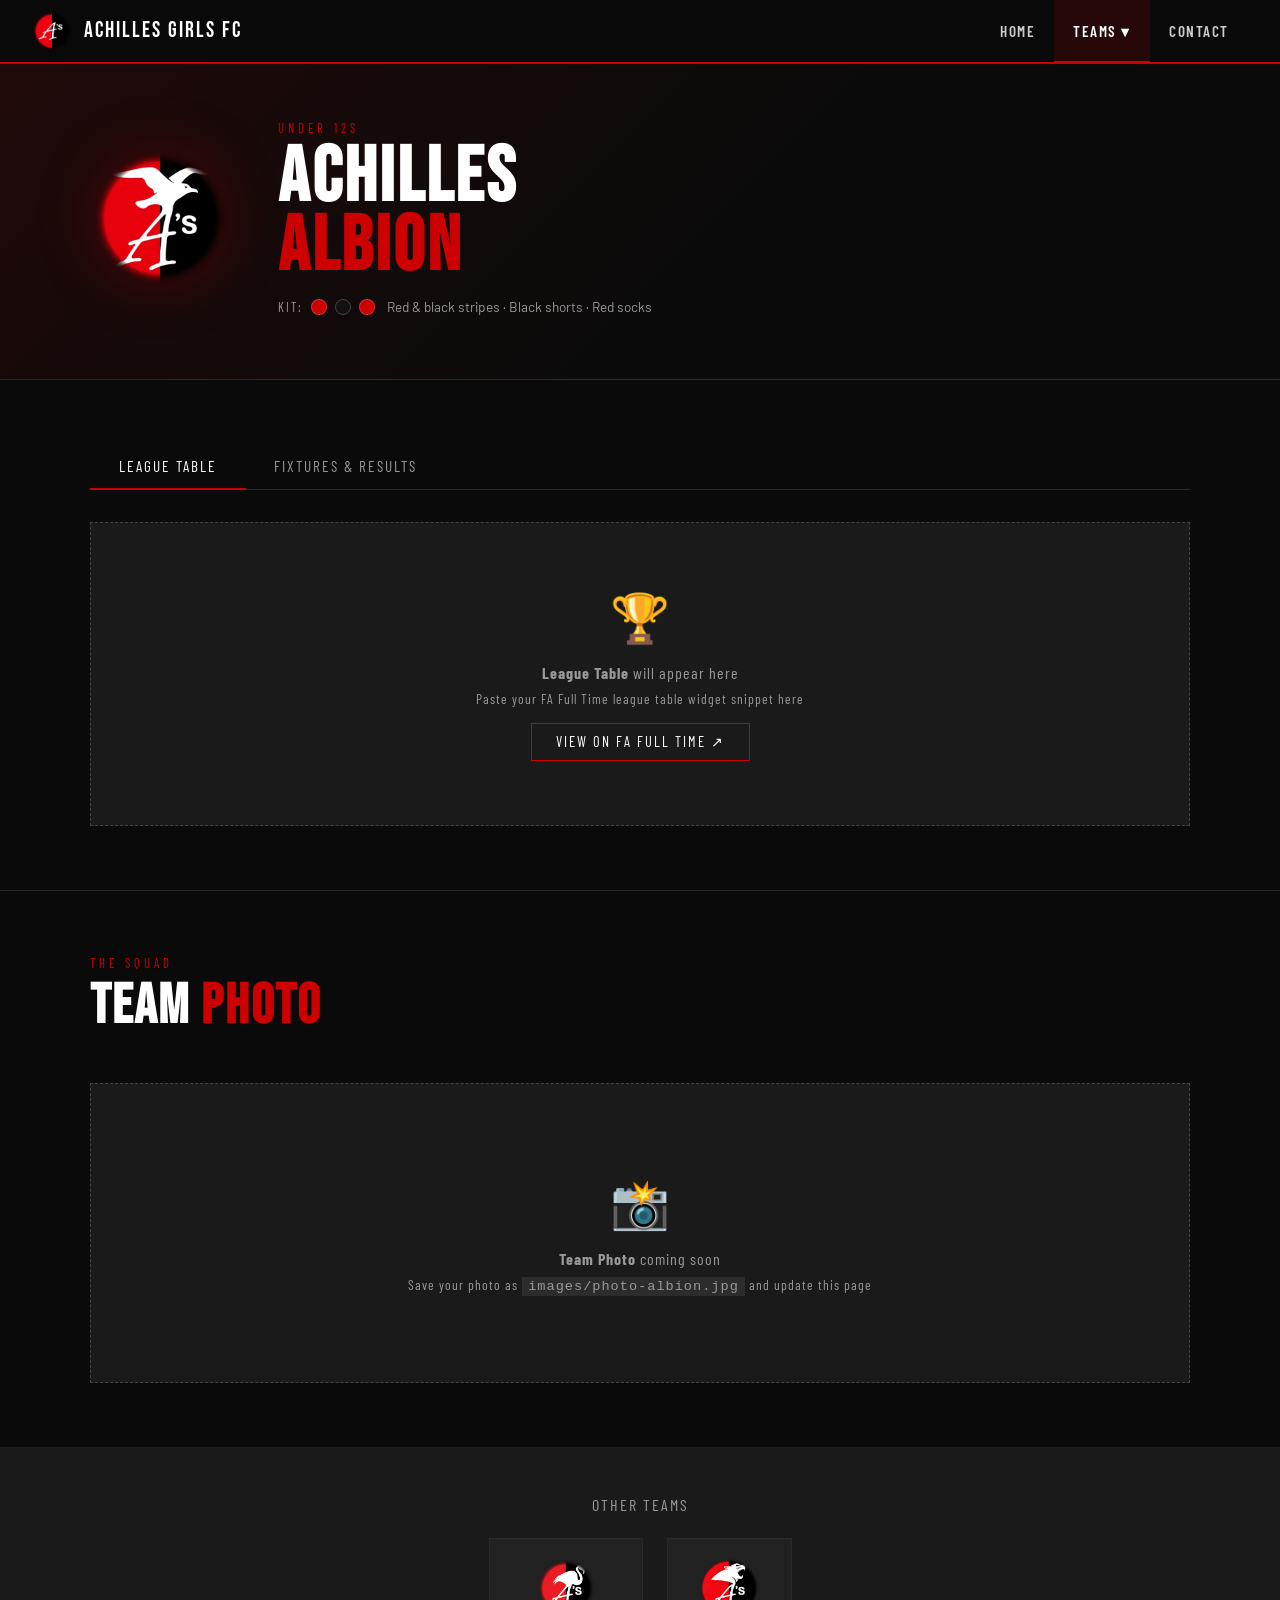
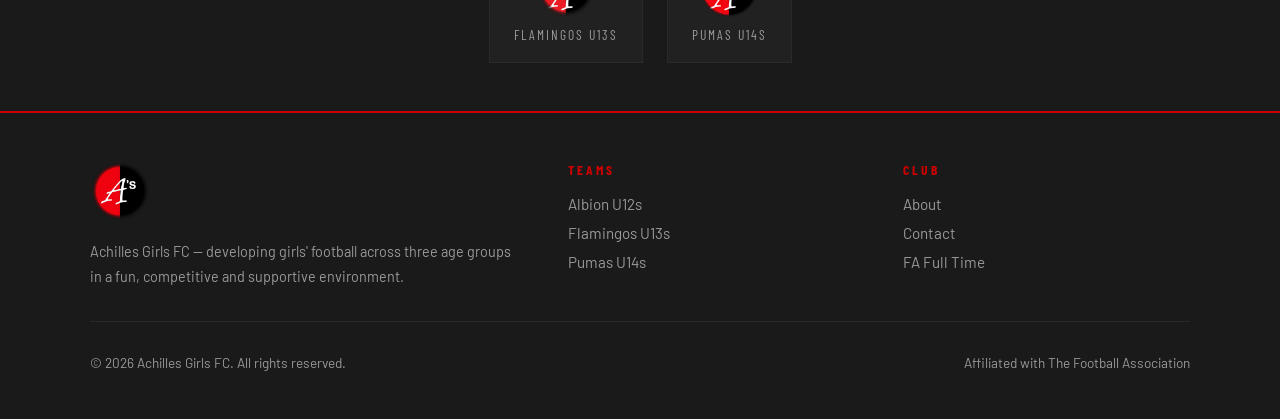
==== team-albion.html @ 204b7954 "Update team-albion.html Ag Changes" ====
<!DOCTYPE html>
<html lang="en">
<head>
  <meta charset="UTF-8">
  <meta name="viewport" content="width=device-width, initial-scale=1.0">
  <title>Albion U12s — Achilles Girls FC</title>
  <link rel="icon" type="image/png" href="images/logo-albion.png">
  <link rel="manifest" href="manifest.json">
  <meta name="theme-color" content="#CC0000">
  <meta name="apple-mobile-web-app-capable" content="yes">
  <meta name="apple-mobile-web-app-status-bar-style" content="black-translucent">
  <meta name="apple-mobile-web-app-title" content="Achilles FC">
  <link rel="apple-touch-icon" href="images/logo-club.png">
  <link rel="stylesheet" href="css/style.css">
  <style>
    :root { --team-accent: #CC0000; }
    .team-hero { background: linear-gradient(135deg, rgba(204,0,0,0.12) 0%, transparent 60%); }
  </style>
</head>
<body>

  <!-- NAVBAR -->
  <nav>
    <a href="index.html" class="nav-brand">
      <img src="images/logo-club.png" alt="Achilles Girls FC">
      <span>Achilles Girls FC</span>
    </a>
    <button class="nav-toggle" aria-label="Menu">
      <span></span><span></span><span></span>
    </button>
    <ul class="nav-links">
      <li><a href="index.html">Home</a></li>
      <li class="nav-dropdown">
        <a href="#" class="active">Teams ▾</a>
        <ul class="dropdown-menu">
          <li><a href="team-albion.html"><img src="images/logo-albion.png" alt=""> Albion U12s</a></li>
          <li><a href="team-flamingos.html"><img src="images/logo-flamingos.png" alt=""> Flamingos U13s</a></li>
          <li><a href="team-pumas.html"><img src="images/logo-pumas.png" alt=""> Pumas U14s</a></li>
        </ul>
      </li>
      <li><a href="index.html#contact">Contact</a></li>
    </ul>
  </nav>

  <!-- TEAM HERO -->
  <div class="team-hero">
    <div class="team-hero-inner">
      <img src="images/logo-albion.png" alt="Achilles Albion" class="team-hero-logo">
      <div class="team-hero-text">
        <p class="section-label">Under 12s</p>
        <h1>Achilles<br><span style="color:var(--red)">Albion</span></h1>
        <p class="team-division"><!-- Add league/division name here when known --></p>
        <div class="team-kit">
          <span class="kit-label">Kit:</span>
          <div class="kit-swatch" style="background:#CC0000;" title="Red"></div>
          <div class="kit-swatch" style="background:#111; border-color:#444;" title="Black"></div>
          <div class="kit-swatch" style="background:#CC0000;" title="Red socks"></div>
          <span style="color:var(--text-muted); font-size:0.85rem; margin-left:4px;">Red &amp; black stripes · Black shorts · Red socks</span>
        </div>
      </div>
    </div>
  </div>

  <!-- FA FULL TIME EMBEDS -->
  <section class="fa-section">
    <div class="container">
      <div class="fa-tabs">
        <button class="fa-tab active" data-panel="panel-table">League Table</button>
        <button class="fa-tab" data-panel="panel-fixtures">Fixtures &amp; Results</button>
      </div>

      <!-- FIXTURES & RESULTS -->
      <div id="panel-fixtures" class="fa-panel">
        <!--
          ========================================================
          ALBION — FIXTURES & RESULTS
          ========================================================
          Once the Albion U12s are registered on FA Full Time:
          1. Find their fixtures/results widget code snippet.
          2. DELETE the entire embed-placeholder <div> below.
          3. PASTE your FA snippet in its place, e.g.:

          <div class="fa-embed-wrapper" style="padding:1rem;">
            <div id="lrep XXXXXXX" style="width:100%;">
              Data loading....<a href="https://fulltime.thefa.com/...">click here</a>
            </div>
            <script type="text/javascript">var lrcode = 'XXXXXXX'</script>
            <script type="text/javascript" src="https://fulltime.thefa.com/client/api/cs1.js"></script>
          </div>

          IMPORTANT: Change style="width: 350px" to style="width: 100%"
          so it fills the page properly.
          ========================================================
        -->
        <div class="embed-placeholder">
          <span class="icon">📅</span>
          <p><strong>Fixtures &amp; Results</strong> will appear here</p>
          <p style="margin-top:0.5rem; font-size:0.85rem;">Paste your FA Full Time fixtures widget snippet here</p>
          <a href="https://fulltime.thefa.com" target="_blank" class="btn" style="margin-top:1rem; display:inline-block;">View on FA Full Time ↗</a>
        </div>
      </div>

      <!-- LEAGUE TABLE -->
      <div id="panel-table" class="fa-panel active">
        <!--
          ========================================================
          ALBION — LEAGUE TABLE
          ========================================================
          This needs a SEPARATE snippet code from FA Full Time
          (different lrcode number to the fixtures one above).

          1. Get the league table widget snippet from FA Full Time.
          2. DELETE the entire embed-placeholder <div> below.
          3. PASTE your FA snippet in its place (same format as
             the fixtures snippet — see instructions above).

          NOTE: Each panel uses its own lrcode variable so they
          won't conflict with each other on the page.
          ========================================================
        -->
        <div class="embed-placeholder">
          <span class="icon">🏆</span>
          <p><strong>League Table</strong> will appear here</p>
          <p style="margin-top:0.5rem; font-size:0.85rem;">Paste your FA Full Time league table widget snippet here</p>
          <a href="https://fulltime.thefa.com" target="_blank" class="btn" style="margin-top:1rem; display:inline-block;">View on FA Full Time ↗</a>
        </div>
      </div>
    </div>
  </section>

  <!-- TEAM PHOTO -->
  <section style="padding: 4rem 2rem; background: var(--black);">
    <div class="container">
      <p class="section-label fade-in">The Squad</p>
      <h2 class="section-title fade-in">Team <span>Photo</span></h2>
      <!--
        TEAM PHOTO: When you have a photo for the Albion U12s, save it as
        images/photo-albion.jpg  and replace the placeholder div below with:

        <div style="position:relative; overflow:hidden; border: 1px solid var(--grey-mid);">
          <img src="images/photo-albion.jpg"
               alt="Achilles Albion U12s team photo"
               style="width:100%; display:block; max-height:520px; object-fit:cover; object-position: center top;">
          <div style="position:absolute; bottom:0; left:0; right:0; padding:1rem 1.5rem;
                      background:linear-gradient(transparent, rgba(0,0,0,0.75));
                      font-family:'Barlow Condensed',sans-serif; letter-spacing:2px;
                      font-size:0.85rem; text-transform:uppercase; color:rgba(255,255,255,0.7);">
            Achilles Albion · U12s
          </div>
        </div>
      -->
      <div class="embed-placeholder fade-in" style="min-height: 300px; display:flex; flex-direction:column; align-items:center; justify-content:center;">
        <span class="icon">📸</span>
        <p><strong>Team Photo</strong> coming soon</p>
        <p style="margin-top:0.5rem; font-size:0.85rem;">Save your photo as <code style="background:rgba(255,255,255,0.08); padding:2px 6px;">images/photo-albion.jpg</code> and update this page</p>
      </div>
    </div>
  </section>

  <!-- BACK TO TEAMS -->
  <section style="padding: 3rem 2rem; text-align:center; background: var(--grey);">
    <div class="container">
      <p style="color:var(--text-muted); font-family:'Barlow Condensed',sans-serif; letter-spacing:2px; text-transform:uppercase; margin-bottom:1.5rem;">Other Teams</p>
      <div style="display:flex; justify-content:center; gap:1.5rem; flex-wrap:wrap;">
        <a href="team-flamingos.html" class="hero-team-badge">
          <img src="images/logo-flamingos.png" alt="Flamingos" style="width:60px;height:60px;object-fit:contain;">
          <span>Flamingos U13s</span>
        </a>
        <a href="team-pumas.html" class="hero-team-badge">
          <img src="images/logo-pumas.png" alt="Pumas" style="width:60px;height:60px;object-fit:contain;">
          <span>Pumas U14s</span>
        </a>
      </div>
    </div>
  </section>

  <!-- FOOTER -->
  <footer>
    <div class="footer-inner">
      <div class="footer-brand">
        <img src="images/logo-club.png" alt="Achilles Girls FC">
        <p>Achilles Girls FC — developing girls' football across three age groups in a fun, competitive and supportive environment.</p>
      </div>
      <div class="footer-col">
        <h4>Teams</h4>
        <ul>
          <li><a href="team-albion.html">Albion U12s</a></li>
          <li><a href="team-flamingos.html">Flamingos U13s</a></li>
          <li><a href="team-pumas.html">Pumas U14s</a></li>
        </ul>
      </div>
      <div class="footer-col">
        <h4>Club</h4>
        <ul>
          <li><a href="index.html#about">About</a></li>
          <li><a href="index.html#contact">Contact</a></li>
          <li><a href="https://fulltime.thefa.com" target="_blank">FA Full Time</a></li>
        </ul>
      </div>
    </div>
    <div class="footer-bottom">
      <span>© 2026 Achilles Girls FC. All rights reserved.</span>
      <span>Affiliated with The Football Association</span>
    </div>
  </footer>

  <script src="js/main.js"></script>
  <script>
    if ("serviceWorker" in navigator) {
      navigator.serviceWorker.register("/sw.js");
    }
  </script>
</body>
</html>
---- css/style.css ----
@import url('https://fonts.googleapis.com/css2?family=Bebas+Neue&family=Barlow:wght@400;500;600;700&family=Barlow+Condensed:wght@600;700&display=swap');

:root {
  --red: #CC0000;
  --black: #0a0a0a;
  --white: #ffffff;
  --grey: #1a1a1a;
  --grey-mid: #2a2a2a;
  --grey-light: #444;
  --text-muted: #999;
  --albion-accent: #CC0000;
  --flamingo-accent: #e8559a;
  --pumas-accent: #444;
}

* { margin: 0; padding: 0; box-sizing: border-box; }

html { scroll-behavior: smooth; }

body {
  font-family: 'Barlow', sans-serif;
  background: var(--black);
  color: var(--white);
  overflow-x: hidden;
}

/* ===== NAVBAR ===== */
nav {
  position: fixed;
  top: 0; left: 0; right: 0;
  z-index: 1000;
  background: rgba(10,10,10,0.95);
  backdrop-filter: blur(10px);
  border-bottom: 2px solid var(--red);
  padding: 0 2rem;
  height: 64px;
  display: flex;
  align-items: center;
  justify-content: space-between;
}

.nav-brand {
  display: flex;
  align-items: center;
  gap: 12px;
  text-decoration: none;
}

.nav-brand img {
  height: 40px;
  width: 40px;
  object-fit: contain;
}

.nav-brand span {
  font-family: 'Bebas Neue', sans-serif;
  font-size: 1.4rem;
  letter-spacing: 2px;
  color: var(--white);
  line-height: 1;
}

.nav-links {
  display: flex;
  align-items: center;
  gap: 0;
  list-style: none;
}

.nav-links a {
  display: block;
  padding: 0 1.2rem;
  height: 64px;
  line-height: 64px;
  text-decoration: none;
  color: #ccc;
  font-family: 'Barlow Condensed', sans-serif;
  font-size: 0.95rem;
  font-weight: 600;
  letter-spacing: 1.5px;
  text-transform: uppercase;
  transition: color 0.2s, background 0.2s;
}

.nav-links a:hover, .nav-links a.active {
  color: var(--white);
  background: rgba(204,0,0,0.15);
}

.nav-links a.active {
  border-bottom: 2px solid var(--red);
}

/* Dropdown */
.nav-dropdown {
  position: relative;
}

.nav-dropdown .dropdown-menu {
  display: none;
  position: absolute;
  top: 64px;
  left: 0;
  background: var(--grey);
  border: 1px solid var(--grey-mid);
  border-top: 2px solid var(--red);
  min-width: 200px;
  list-style: none;
}

.nav-dropdown:hover .dropdown-menu {
  display: block;
}

.dropdown-menu a {
  height: auto;
  line-height: 1;
  padding: 0.9rem 1.2rem;
  display: flex;
  align-items: center;
  gap: 10px;
  border-bottom: 1px solid var(--grey-mid);
}

.dropdown-menu a img {
  width: 28px;
  height: 28px;
  object-fit: contain;
}

.dropdown-menu a:last-child { border-bottom: none; }

/* Hamburger */
.nav-toggle {
  display: none;
  background: none;
  border: none;
  cursor: pointer;
  flex-direction: column;
  gap: 5px;
  padding: 4px;
}

.nav-toggle span {
  display: block;
  width: 24px;
  height: 2px;
  background: var(--white);
  transition: all 0.3s;
}

/* ===== HERO ===== */
.hero {
  min-height: 100vh;
  display: flex;
  align-items: center;
  justify-content: center;
  position: relative;
  overflow: hidden;
  padding: 64px 2rem 0;
}

.hero-bg {
  position: absolute;
  inset: 0;
  background:
    linear-gradient(135deg, rgba(204,0,0,0.08) 0%, transparent 50%),
    repeating-linear-gradient(
      -45deg,
      transparent,
      transparent 40px,
      rgba(204,0,0,0.03) 40px,
      rgba(204,0,0,0.03) 41px
    );
}

.hero-stripe {
  position: absolute;
  top: 0; bottom: 0;
  width: 8px;
  background: var(--red);
  opacity: 0.15;
}

.hero-stripe:nth-child(1) { left: 10%; }
.hero-stripe:nth-child(2) { left: 10.8%; }
.hero-stripe:nth-child(3) { left: 30%; }
.hero-stripe:nth-child(4) { left: 30.8%; }
.hero-stripe:nth-child(5) { left: 50%; }
.hero-stripe:nth-child(6) { left: 50.8%; }
.hero-stripe:nth-child(7) { left: 70%; }
.hero-stripe:nth-child(8) { left: 70.8%; }
.hero-stripe:nth-child(9) { left: 90%; }
.hero-stripe:nth-child(10) { left: 90.8%; }

.hero-content {
  position: relative;
  text-align: center;
  max-width: 800px;
  animation: fadeUp 0.8s ease both;
}

.hero-logo {
  width: 160px;
  height: 160px;
  object-fit: contain;
  margin-bottom: 2rem;
  filter: drop-shadow(0 0 40px rgba(204,0,0,0.4));
  animation: fadeUp 0.8s ease 0.1s both;
}

.hero h1 {
  font-family: 'Bebas Neue', sans-serif;
  font-size: clamp(3.5rem, 10vw, 7rem);
  letter-spacing: 4px;
  line-height: 0.9;
  margin-bottom: 0.5rem;
  animation: fadeUp 0.8s ease 0.2s both;
}

.hero h1 span { color: var(--red); }

.hero-sub {
  font-family: 'Barlow Condensed', sans-serif;
  font-size: 1.2rem;
  letter-spacing: 4px;
  text-transform: uppercase;
  color: var(--text-muted);
  margin-bottom: 2.5rem;
  animation: fadeUp 0.8s ease 0.3s both;
}

.hero-teams {
  display: flex;
  justify-content: center;
  gap: 2rem;
  flex-wrap: wrap;
  animation: fadeUp 0.8s ease 0.4s both;
}

.hero-team-badge {
  display: flex;
  flex-direction: column;
  align-items: center;
  gap: 8px;
  text-decoration: none;
  padding: 1.2rem 1.5rem;
  border: 1px solid var(--grey-mid);
  background: rgba(255,255,255,0.03);
  transition: all 0.3s;
}

.hero-team-badge:hover {
  border-color: var(--red);
  background: rgba(204,0,0,0.08);
  transform: translateY(-4px);
}

.hero-team-badge img {
  width: 70px;
  height: 70px;
  object-fit: contain;
}

.hero-team-badge span {
  font-family: 'Barlow Condensed', sans-serif;
  font-size: 0.85rem;
  letter-spacing: 2px;
  text-transform: uppercase;
  color: var(--text-muted);
}

/* ===== SECTIONS ===== */
section {
  padding: 5rem 2rem;
}

.container {
  max-width: 1100px;
  margin: 0 auto;
}

.section-label {
  font-family: 'Barlow Condensed', sans-serif;
  font-size: 0.8rem;
  letter-spacing: 4px;
  text-transform: uppercase;
  color: var(--red);
  margin-bottom: 0.5rem;
}

.section-title {
  font-family: 'Bebas Neue', sans-serif;
  font-size: clamp(2.5rem, 5vw, 3.5rem);
  letter-spacing: 2px;
  line-height: 1;
  margin-bottom: 3rem;
}

.section-title span { color: var(--red); }

/* ===== ABOUT ===== */
.about-grid {
  display: grid;
  grid-template-columns: 1fr 1fr;
  gap: 4rem;
  align-items: center;
}

.about-text p {
  color: #bbb;
  line-height: 1.8;
  margin-bottom: 1.2rem;
  font-size: 1.05rem;
}

.about-stats {
  display: grid;
  grid-template-columns: 1fr 1fr;
  gap: 1px;
  background: var(--grey-mid);
}

.stat-box {
  background: var(--grey);
  padding: 2rem;
  text-align: center;
}

.stat-box .number {
  font-family: 'Bebas Neue', sans-serif;
  font-size: 3.5rem;
  color: var(--red);
  line-height: 1;
}

.stat-box .label {
  font-family: 'Barlow Condensed', sans-serif;
  font-size: 0.85rem;
  letter-spacing: 2px;
  text-transform: uppercase;
  color: var(--text-muted);
  margin-top: 0.3rem;
}

/* ===== TEAMS ===== */
.teams-grid {
  display: grid;
  grid-template-columns: repeat(3, 1fr);
  gap: 1px;
  background: var(--grey-mid);
}

.team-card {
  background: var(--grey);
  padding: 2.5rem 2rem;
  text-align: center;
  text-decoration: none;
  color: var(--white);
  transition: all 0.3s;
  position: relative;
  overflow: hidden;
}

.team-card::before {
  content: '';
  position: absolute;
  bottom: 0; left: 0; right: 0;
  height: 3px;
  background: var(--accent, var(--red));
  transform: scaleX(0);
  transition: transform 0.3s;
}

.team-card:hover::before { transform: scaleX(1); }
.team-card:hover { background: var(--grey-mid); }

.team-card img {
  width: 100px;
  height: 100px;
  object-fit: contain;
  margin-bottom: 1.2rem;
}

.team-card h3 {
  font-family: 'Bebas Neue', sans-serif;
  font-size: 1.6rem;
  letter-spacing: 2px;
  margin-bottom: 0.4rem;
}

.team-card .age-group {
  font-family: 'Barlow Condensed', sans-serif;
  font-size: 0.85rem;
  letter-spacing: 2px;
  text-transform: uppercase;
  color: var(--text-muted);
  margin-bottom: 1rem;
}

.team-card .kit-colours {
  display: flex;
  justify-content: center;
  gap: 6px;
  margin-top: 1rem;
}

.kit-swatch {
  width: 16px;
  height: 16px;
  border-radius: 50%;
  border: 1px solid rgba(255,255,255,0.2);
}

.btn {
  display: inline-block;
  margin-top: 1.5rem;
  padding: 0.6rem 1.5rem;
  font-family: 'Barlow Condensed', sans-serif;
  font-size: 0.9rem;
  letter-spacing: 2px;
  text-transform: uppercase;
  text-decoration: none;
  border: 1px solid var(--red);
  color: var(--white);
  background: transparent;
  transition: all 0.2s;
  cursor: pointer;
}

.btn:hover {
  background: var(--red);
}

/* ===== TEAM PAGE HERO ===== */
.team-hero {
  padding: 120px 2rem 4rem;
  position: relative;
  overflow: hidden;
  border-bottom: 1px solid var(--grey-mid);
}

.team-hero-bg {
  position: absolute;
  inset: 0;
  opacity: 0.05;
  background-size: 300px;
  background-position: right center;
  background-repeat: no-repeat;
}

.team-hero-inner {
  max-width: 1100px;
  margin: 0 auto;
  display: flex;
  align-items: center;
  gap: 3rem;
}

.team-hero-logo {
  width: 140px;
  height: 140px;
  object-fit: contain;
  flex-shrink: 0;
  filter: drop-shadow(0 0 30px rgba(204,0,0,0.3));
}

.team-hero-text h1 {
  font-family: 'Bebas Neue', sans-serif;
  font-size: clamp(3rem, 6vw, 5rem);
  letter-spacing: 3px;
  line-height: 0.9;
}

.team-hero-text .team-division {
  font-family: 'Barlow Condensed', sans-serif;
  font-size: 1rem;
  letter-spacing: 3px;
  text-transform: uppercase;
  color: var(--text-muted);
  margin-top: 0.8rem;
}

.team-kit {
  display: flex;
  align-items: center;
  gap: 8px;
  margin-top: 1rem;
}

.kit-label {
  font-family: 'Barlow Condensed', sans-serif;
  font-size: 0.8rem;
  letter-spacing: 2px;
  text-transform: uppercase;
  color: var(--text-muted);
}

/* ===== FA EMBED SECTION ===== */
.fa-section {
  padding: 4rem 2rem;
  border-bottom: 1px solid var(--grey-mid);
}

.fa-tabs {
  display: flex;
  gap: 0;
  border-bottom: 1px solid var(--grey-mid);
  margin-bottom: 2rem;
}

.fa-tab {
  padding: 0.8rem 1.8rem;
  font-family: 'Barlow Condensed', sans-serif;
  font-size: 0.95rem;
  letter-spacing: 2px;
  text-transform: uppercase;
  cursor: pointer;
  background: none;
  border: none;
  color: var(--text-muted);
  border-bottom: 2px solid transparent;
  margin-bottom: -1px;
  transition: all 0.2s;
}

.fa-tab:hover { color: var(--white); }
.fa-tab.active {
  color: var(--white);
  border-bottom-color: var(--red);
}

.fa-panel { display: none; }
.fa-panel.active { display: block; }

.fa-embed-wrapper {
  background: var(--grey);
  border: 1px solid var(--grey-mid);
  overflow: hidden;
}

.fa-embed-wrapper iframe {
  width: 100%;
  min-height: 500px;
  border: none;
  display: block;
}

/* Placeholder styling for before iframes are added */
.embed-placeholder {
  background: var(--grey);
  border: 1px dashed var(--grey-light);
  padding: 4rem 2rem;
  text-align: center;
  color: var(--text-muted);
}

.embed-placeholder .icon {
  font-size: 3rem;
  margin-bottom: 1rem;
  display: block;
}

.embed-placeholder p {
  font-family: 'Barlow Condensed', sans-serif;
  font-size: 1rem;
  letter-spacing: 1px;
}

/* ===== CONTACT ===== */
.contact-grid {
  display: grid;
  grid-template-columns: 1fr 1.5fr;
  gap: 4rem;
  align-items: start;
}

.contact-info h3 {
  font-family: 'Bebas Neue', sans-serif;
  font-size: 1.8rem;
  letter-spacing: 2px;
  margin-bottom: 1rem;
}

.contact-info p {
  color: #bbb;
  line-height: 1.8;
  margin-bottom: 2rem;
}

.contact-detail {
  display: flex;
  align-items: flex-start;
  gap: 12px;
  margin-bottom: 1.2rem;
  color: #bbb;
}

.contact-detail strong {
  font-family: 'Barlow Condensed', sans-serif;
  letter-spacing: 1px;
  text-transform: uppercase;
  color: var(--white);
  min-width: 80px;
}

.contact-form {
  display: flex;
  flex-direction: column;
  gap: 1rem;
}

.form-row {
  display: grid;
  grid-template-columns: 1fr 1fr;
  gap: 1rem;
}

.form-group {
  display: flex;
  flex-direction: column;
  gap: 6px;
}

.form-group label {
  font-family: 'Barlow Condensed', sans-serif;
  font-size: 0.85rem;
  letter-spacing: 2px;
  text-transform: uppercase;
  color: var(--text-muted);
}

.form-group input,
.form-group textarea,
.form-group select {
  background: var(--grey);
  border: 1px solid var(--grey-mid);
  padding: 0.8rem 1rem;
  color: var(--white);
  font-family: 'Barlow', sans-serif;
  font-size: 1rem;
  outline: none;
  transition: border-color 0.2s;
  width: 100%;
}

.form-group input:focus,
.form-group textarea:focus,
.form-group select:focus {
  border-color: var(--red);
}

.form-group textarea { resize: vertical; min-height: 120px; }
.form-group select option { background: var(--grey); }

.btn-full { width: 100%; justify-content: center; }
.btn-submit {
  background: var(--red);
  border-color: var(--red);
  font-size: 1rem;
  padding: 0.9rem;
}
.btn-submit:hover { background: #aa0000; }

.form-success {
  display: none;
  background: rgba(0,180,0,0.1);
  border: 1px solid rgba(0,180,0,0.3);
  padding: 1rem;
  text-align: center;
  color: #4caf50;
  font-family: 'Barlow Condensed', sans-serif;
  letter-spacing: 1px;
}

/* ===== FOOTER ===== */
footer {
  background: var(--grey);
  border-top: 2px solid var(--red);
  padding: 3rem 2rem;
}

.footer-inner {
  max-width: 1100px;
  margin: 0 auto;
  display: grid;
  grid-template-columns: 1.5fr 1fr 1fr;
  gap: 3rem;
}

.footer-brand img {
  height: 60px;
  object-fit: contain;
  margin-bottom: 1rem;
}

.footer-brand p {
  color: var(--text-muted);
  font-size: 0.9rem;
  line-height: 1.7;
}

.footer-col h4 {
  font-family: 'Barlow Condensed', sans-serif;
  font-size: 0.85rem;
  letter-spacing: 3px;
  text-transform: uppercase;
  color: var(--red);
  margin-bottom: 1rem;
}

.footer-col ul { list-style: none; }
.footer-col ul li { margin-bottom: 0.6rem; }
.footer-col ul a {
  text-decoration: none;
  color: var(--text-muted);
  font-size: 0.95rem;
  transition: color 0.2s;
}
.footer-col ul a:hover { color: var(--white); }

.footer-bottom {
  max-width: 1100px;
  margin: 2rem auto 0;
  padding-top: 2rem;
  border-top: 1px solid var(--grey-mid);
  display: flex;
  justify-content: space-between;
  align-items: center;
  color: var(--text-muted);
  font-size: 0.85rem;
}

/* ===== COMING SOON ===== */
.coming-soon-badge {
  display: inline-block;
  padding: 0.3rem 0.8rem;
  background: rgba(204,0,0,0.15);
  border: 1px solid rgba(204,0,0,0.3);
  color: var(--red);
  font-family: 'Barlow Condensed', sans-serif;
  font-size: 0.75rem;
  letter-spacing: 2px;
  text-transform: uppercase;
  margin-left: 8px;
  vertical-align: middle;
}

/* ===== ANIMATIONS ===== */
@keyframes fadeUp {
  from { opacity: 0; transform: translateY(30px); }
  to { opacity: 1; transform: translateY(0); }
}

.fade-in {
  opacity: 0;
  transform: translateY(20px);
  transition: opacity 0.6s ease, transform 0.6s ease;
}

.fade-in.visible {
  opacity: 1;
  transform: translateY(0);
}

/* ===== RESPONSIVE ===== */
@media (max-width: 900px) {
  .about-grid, .contact-grid { grid-template-columns: 1fr; gap: 2rem; }
  .teams-grid { grid-template-columns: 1fr; }
  .footer-inner { grid-template-columns: 1fr 1fr; }
  .nav-links { display: none; }
  .nav-toggle { display: flex; }
  .nav-links.open {
    display: flex;
    flex-direction: column;
    position: fixed;
    top: 64px; left: 0; right: 0;
    background: var(--grey);
    border-top: 1px solid var(--grey-mid);
    padding: 1rem 0;
  }
  .nav-links.open a { height: auto; line-height: 1; padding: 1rem 2rem; }
  .nav-dropdown .dropdown-menu { position: static; border-top: none; }
  .team-hero-inner { flex-direction: column; text-align: center; }
  .form-row { grid-template-columns: 1fr; }
}

@media (max-width: 600px) {
  .footer-inner { grid-template-columns: 1fr; }
  .hero-teams { gap: 1rem; }
  .footer-bottom { flex-direction: column; gap: 0.5rem; text-align: center; }
}
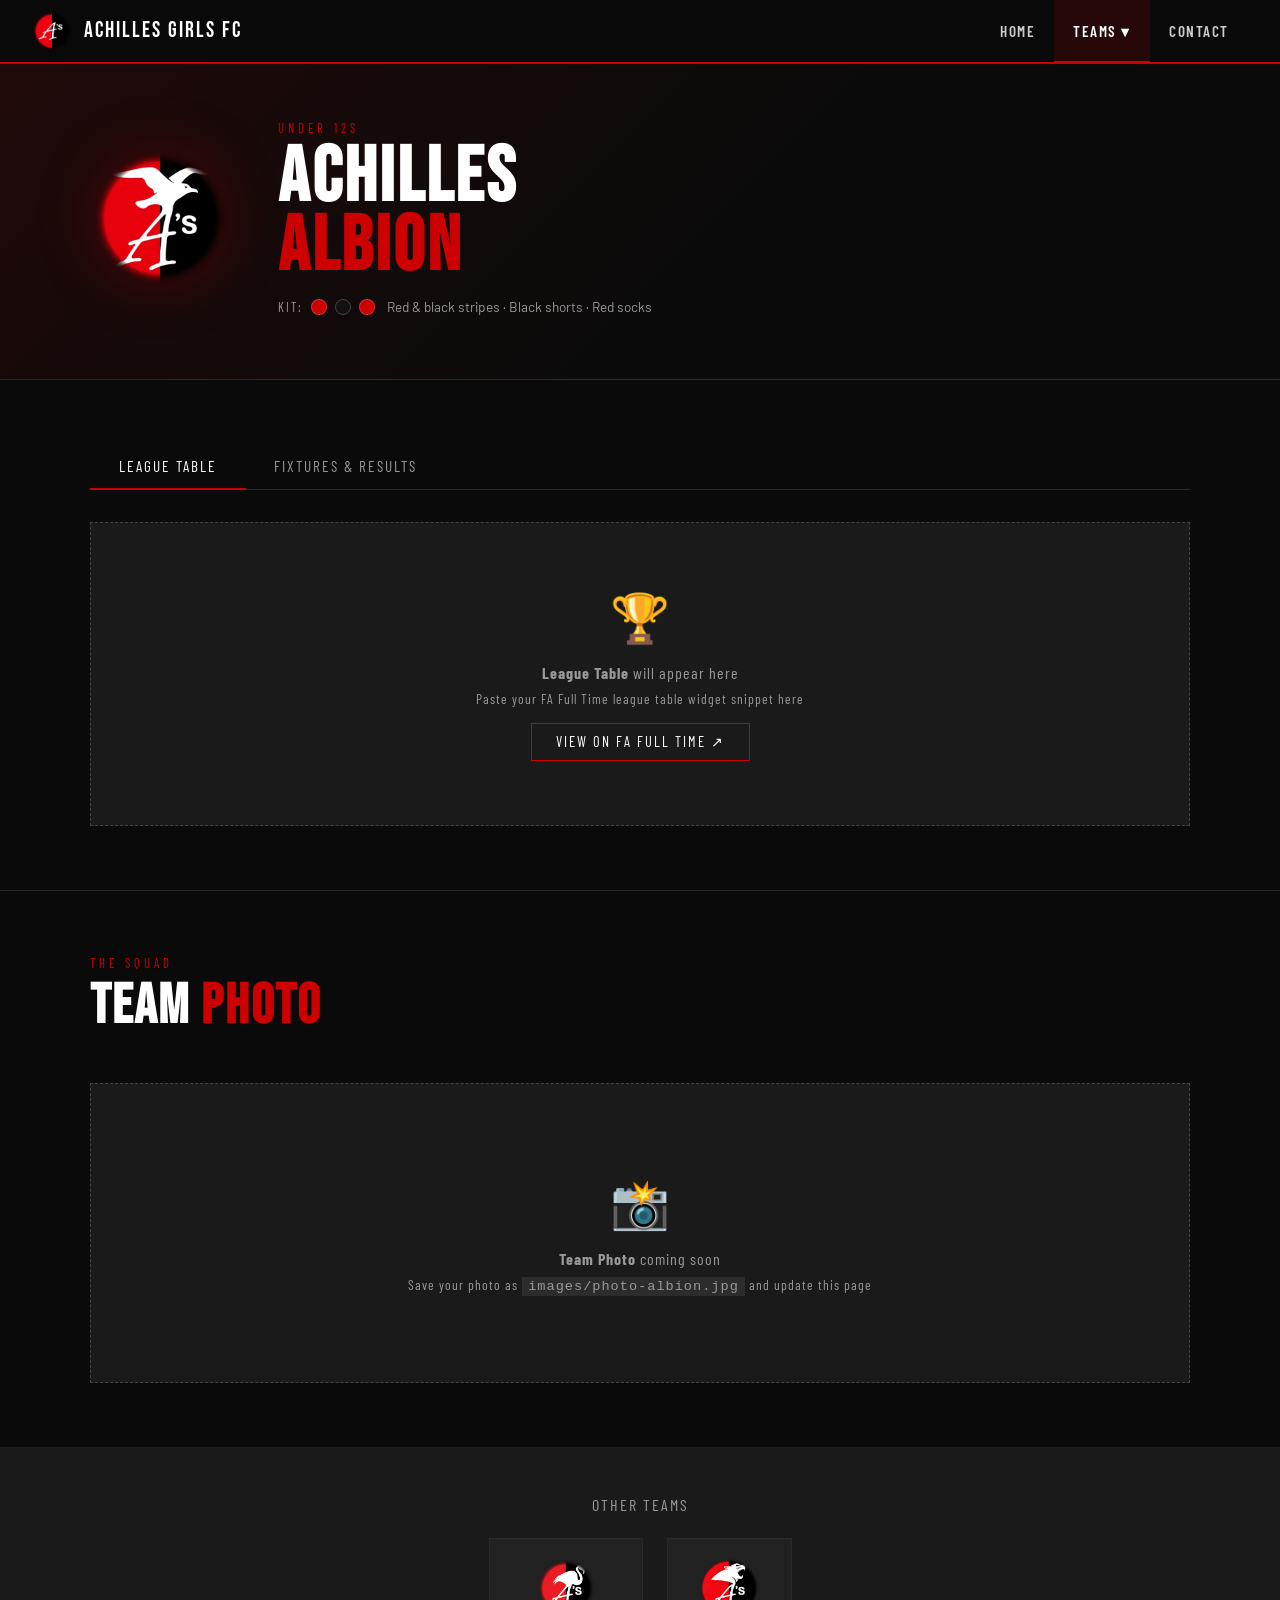
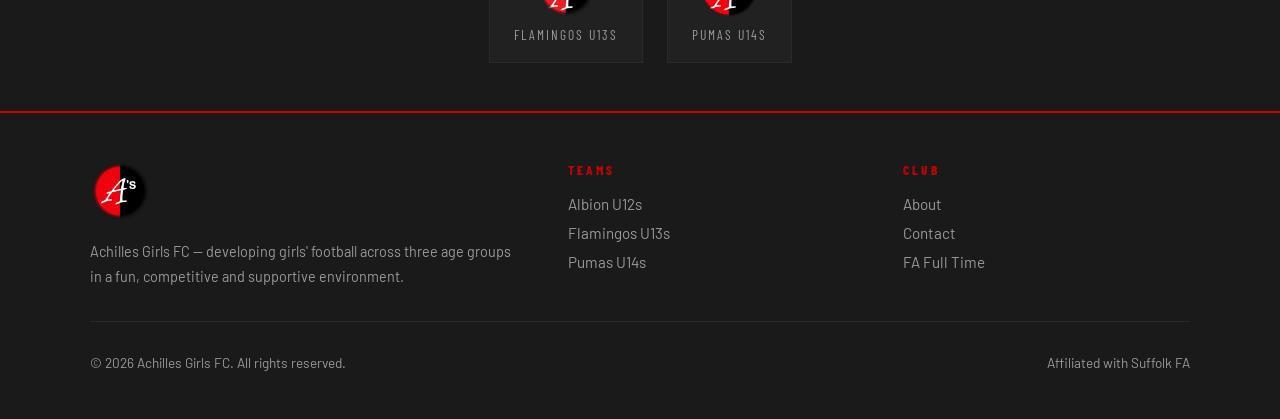
==== commit 5decb007: "Update team-albion.html Suffolk FA" ====
--- a/team-albion.html
+++ b/team-albion.html
@@ -200,7 +200,7 @@
     </div>
     <div class="footer-bottom">
       <span>© 2026 Achilles Girls FC. All rights reserved.</span>
-      <span>Affiliated with The Football Association</span>
+      <span>Affiliated with Suffolk FA</span>
     </div>
   </footer>
 
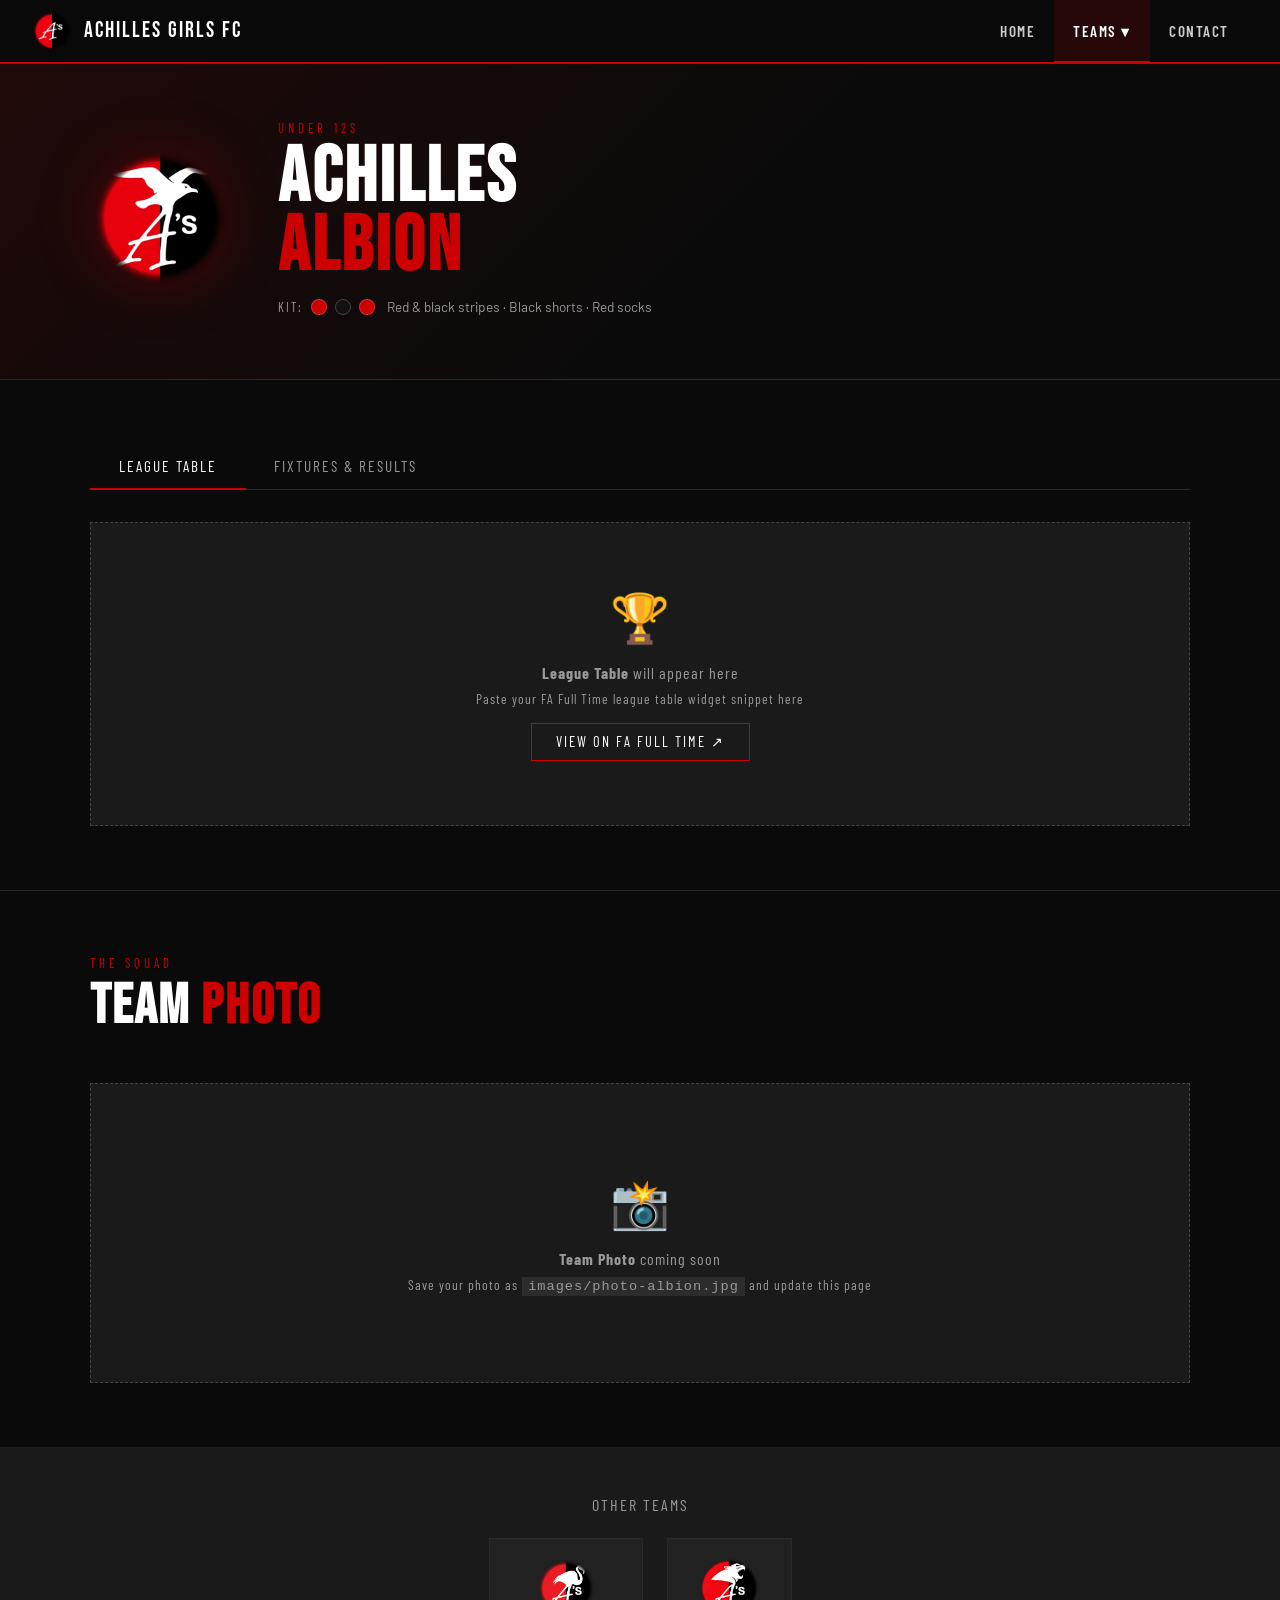
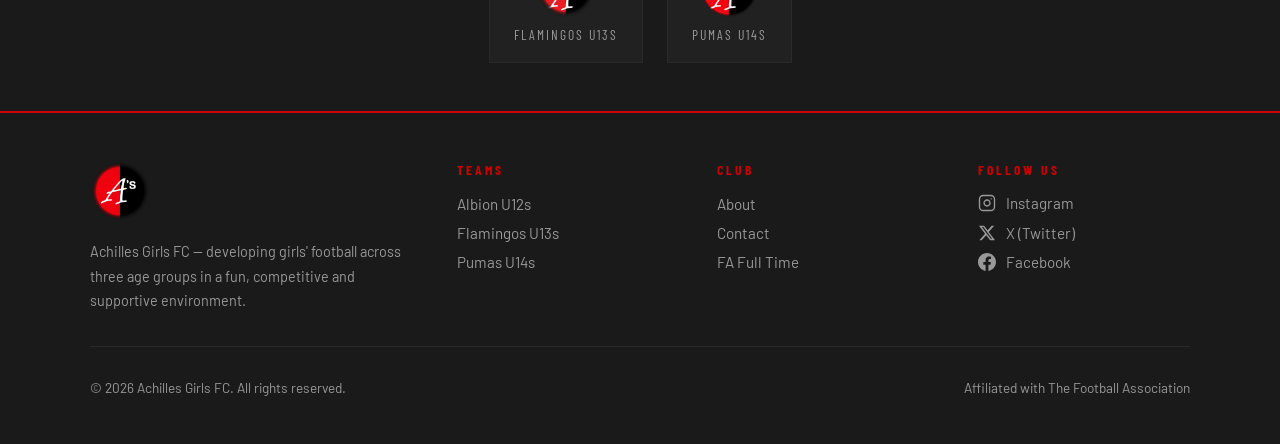
==== commit b621c515: "Update team-albion.html Social Links" ====
--- a/team-albion.html
+++ b/team-albion.html
@@ -175,7 +175,7 @@
   </section>
 
   <!-- FOOTER -->
-  <footer>
+<footer>
     <div class="footer-inner">
       <div class="footer-brand">
         <img src="images/logo-club.png" alt="Achilles Girls FC">
@@ -197,10 +197,33 @@
           <li><a href="https://fulltime.thefa.com" target="_blank">FA Full Time</a></li>
         </ul>
       </div>
+      <div class="footer-col">
+        <h4>Follow Us</h4>
+        <div class="social-links">
+          <a href="https://www.instagram.com/achillesgirlsfc" target="_blank" rel="noopener" aria-label="Instagram" class="social-link">
+            <svg xmlns="http://www.w3.org/2000/svg" viewBox="0 0 24 24" fill="none" stroke="currentColor" stroke-width="1.8" stroke-linecap="round" stroke-linejoin="round">
+              <rect x="2" y="2" width="20" height="20" rx="5" ry="5"/><path d="M16 11.37A4 4 0 1 1 12.63 8 4 4 0 0 1 16 11.37z"/><line x1="17.5" y1="6.5" x2="17.51" y2="6.5"/>
+            </svg>
+            Instagram
+          </a>
+          <a href="https://x.com/achillesgirlsfc" target="_blank" rel="noopener" aria-label="X (Twitter)" class="social-link">
+            <svg xmlns="http://www.w3.org/2000/svg" viewBox="0 0 24 24" fill="currentColor">
+              <path d="M18.244 2.25h3.308l-7.227 8.26 8.502 11.24H16.17l-5.214-6.817L4.99 21.75H1.68l7.73-8.835L1.254 2.25H8.08l4.713 6.231zm-1.161 17.52h1.833L7.084 4.126H5.117z"/>
+            </svg>
+            X (Twitter)
+          </a>
+          <a href="https://www.facebook.com/groups/achillesgirls" target="_blank" rel="noopener" aria-label="Facebook" class="social-link">
+            <svg xmlns="http://www.w3.org/2000/svg" viewBox="0 0 24 24" fill="currentColor">
+              <path d="M24 12.073c0-6.627-5.373-12-12-12s-12 5.373-12 12c0 5.99 4.388 10.954 10.125 11.854v-8.385H7.078v-3.47h3.047V9.43c0-3.007 1.792-4.669 4.533-4.669 1.312 0 2.686.235 2.686.235v2.953H15.83c-1.491 0-1.956.925-1.956 1.874v2.25h3.328l-.532 3.47h-2.796v8.385C19.612 23.027 24 18.062 24 12.073z"/>
+            </svg>
+            Facebook
+          </a>
+        </div>
+      </div>
     </div>
     <div class="footer-bottom">
       <span>© 2026 Achilles Girls FC. All rights reserved.</span>
-      <span>Affiliated with Suffolk FA</span>
+      <span>Affiliated with The Football Association</span>
     </div>
   </footer>
 
--- a/css/style.css
+++ b/css/style.css
@@ -684,7 +684,7 @@
   max-width: 1100px;
   margin: 0 auto;
   display: grid;
-  grid-template-columns: 1.5fr 1fr 1fr;
+  grid-template-columns: 1.5fr 1fr 1fr 1fr;
   gap: 3rem;
 }
 
@@ -768,6 +768,7 @@
   .about-grid, .contact-grid { grid-template-columns: 1fr; gap: 2rem; }
   .teams-grid { grid-template-columns: 1fr; }
   .footer-inner { grid-template-columns: 1fr 1fr; }
+  .footer-inner > .footer-brand { grid-column: 1 / -1; }
   .nav-links { display: none; }
   .nav-toggle { display: flex; }
   .nav-links.open {
@@ -790,3 +791,31 @@
   .hero-teams { gap: 1rem; }
   .footer-bottom { flex-direction: column; gap: 0.5rem; text-align: center; }
 }
+
+/* ===== SOCIAL LINKS ===== */
+.social-links {
+  display: flex;
+  flex-direction: column;
+  gap: 0.7rem;
+}
+
+.social-link {
+  display: flex;
+  align-items: center;
+  gap: 10px;
+  text-decoration: none;
+  color: var(--text-muted);
+  font-size: 0.95rem;
+  transition: color 0.2s;
+}
+
+.social-link:hover { color: var(--white); }
+
+.social-link svg {
+  width: 18px;
+  height: 18px;
+  flex-shrink: 0;
+  transition: color 0.2s;
+}
+
+.social-link:hover svg { color: var(--red); }
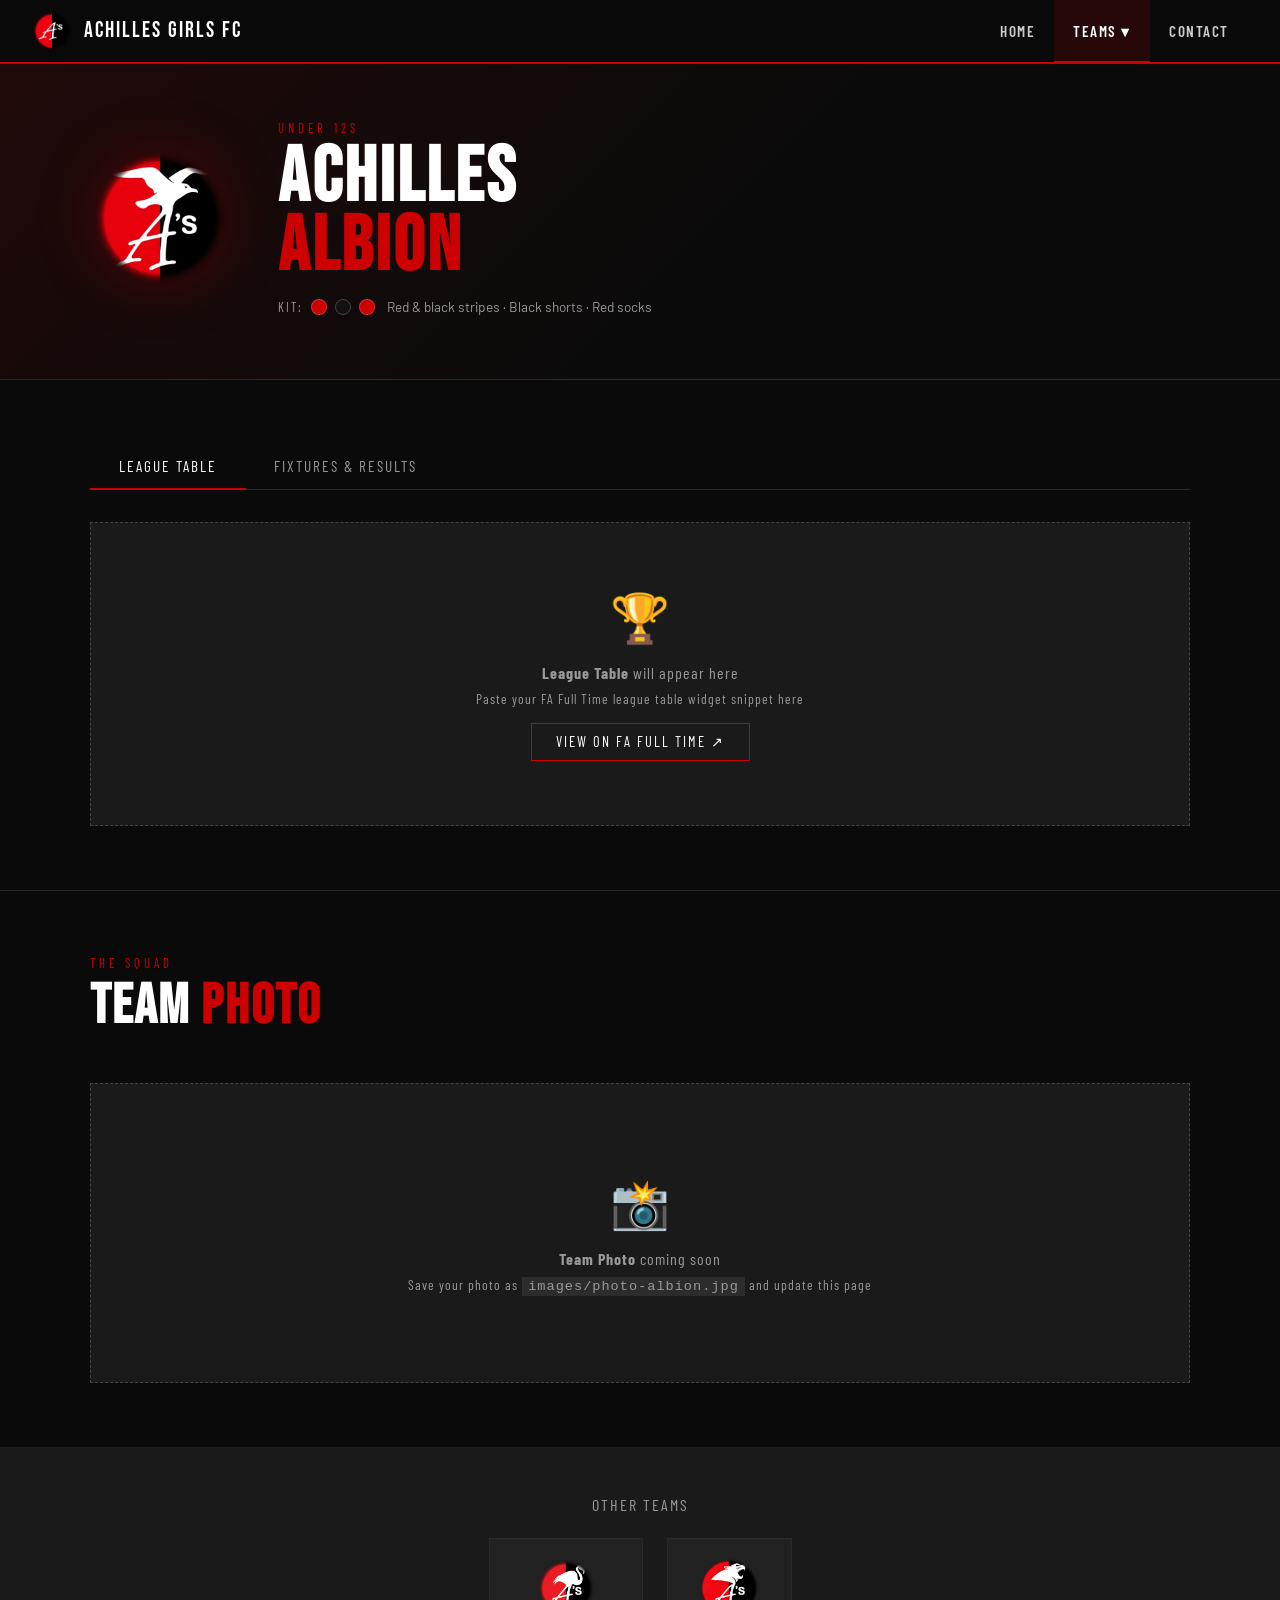
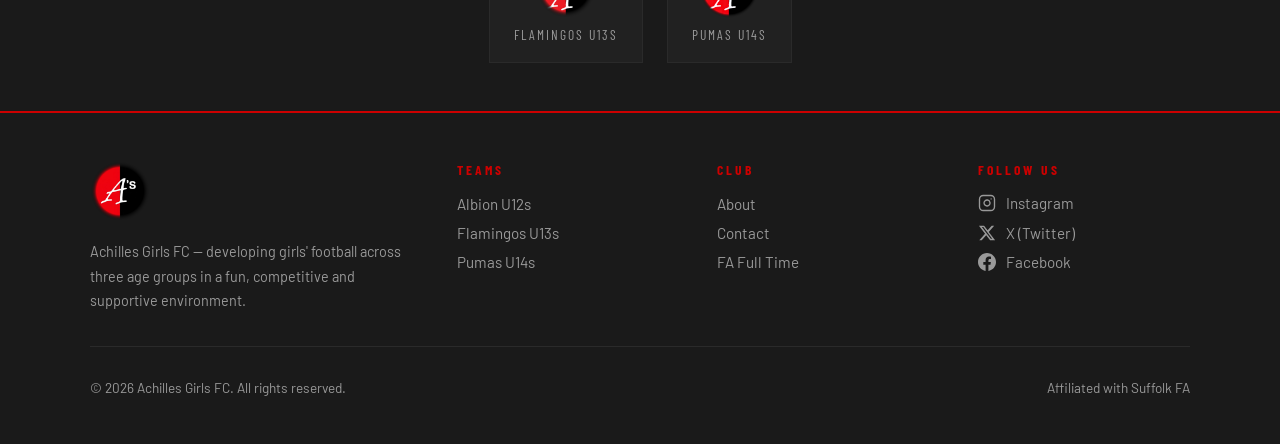
==== commit 18d2524d: "Update team-albion.html Affiliated with Suffolk FA" ====
--- a/team-albion.html
+++ b/team-albion.html
@@ -223,7 +223,7 @@
     </div>
     <div class="footer-bottom">
       <span>© 2026 Achilles Girls FC. All rights reserved.</span>
-      <span>Affiliated with The Football Association</span>
+      <span>Affiliated with Suffolk FA</span>
     </div>
   </footer>
 
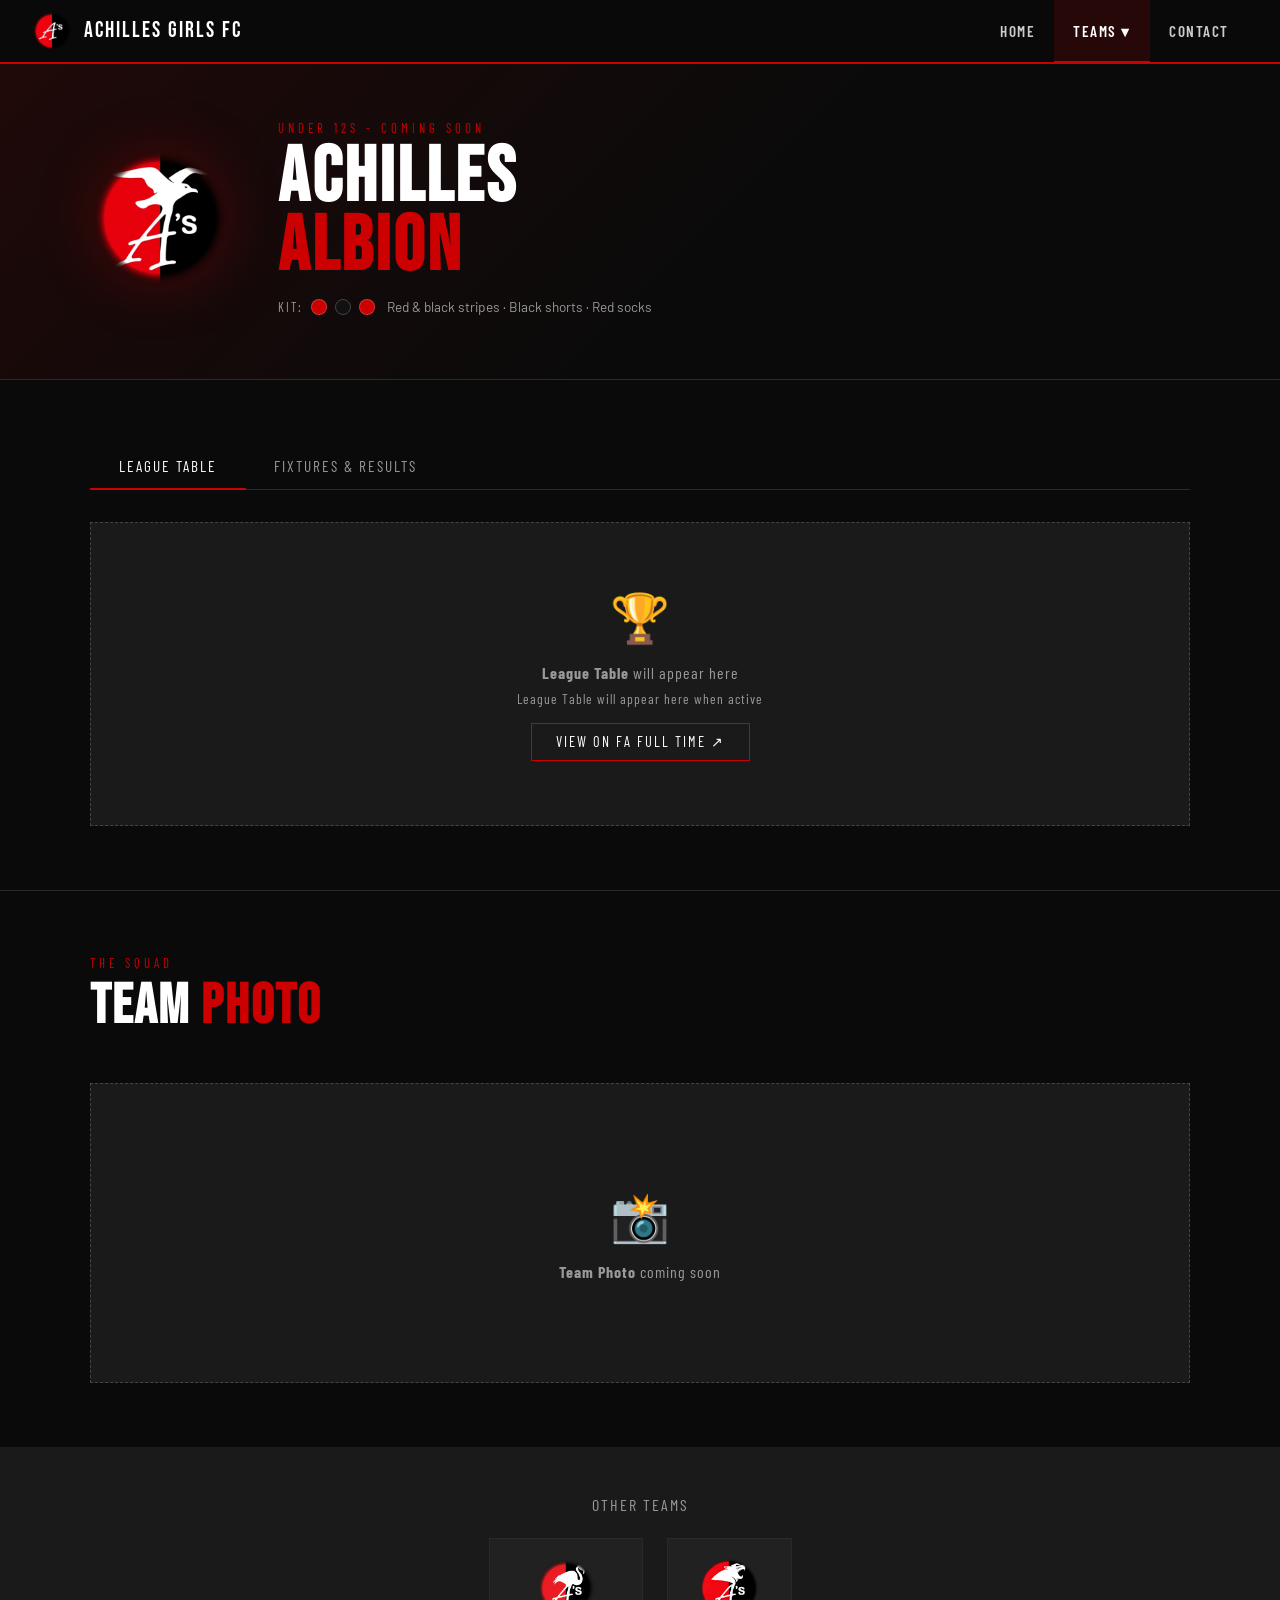
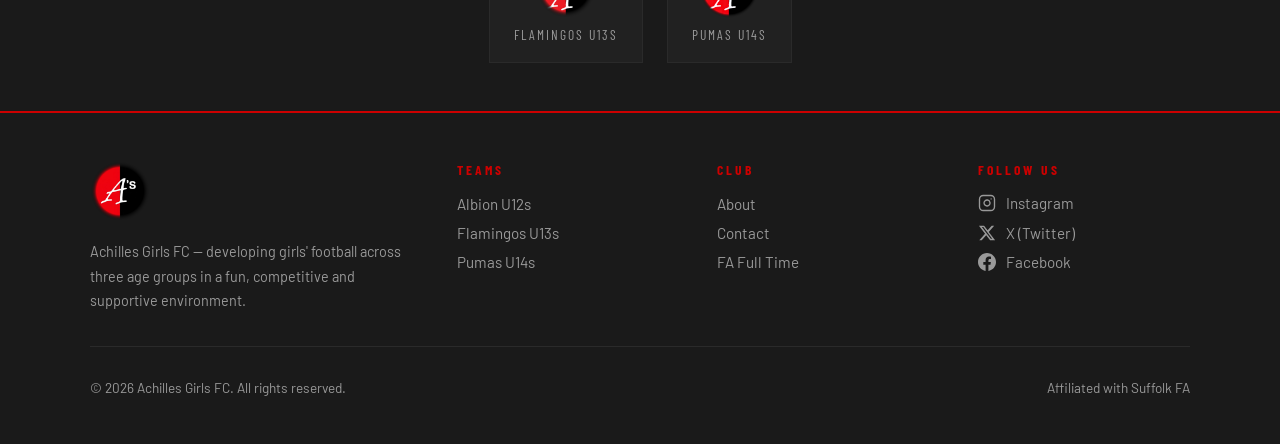
==== commit 1e04c27b: "Update team-albion.html" ====
--- a/team-albion.html
+++ b/team-albion.html
@@ -47,7 +47,7 @@
     <div class="team-hero-inner">
       <img src="images/logo-albion.png" alt="Achilles Albion" class="team-hero-logo">
       <div class="team-hero-text">
-        <p class="section-label">Under 12s</p>
+        <p class="section-label">Under 12s - COMING SOON</p>
         <h1>Achilles<br><span style="color:var(--red)">Albion</span></h1>
         <p class="team-division"><!-- Add league/division name here when known --></p>
         <div class="team-kit">
@@ -95,7 +95,7 @@
         <div class="embed-placeholder">
           <span class="icon">📅</span>
           <p><strong>Fixtures &amp; Results</strong> will appear here</p>
-          <p style="margin-top:0.5rem; font-size:0.85rem;">Paste your FA Full Time fixtures widget snippet here</p>
+          <p style="margin-top:0.5rem; font-size:0.85rem;">Results will appear here when active</p>
           <a href="https://fulltime.thefa.com" target="_blank" class="btn" style="margin-top:1rem; display:inline-block;">View on FA Full Time ↗</a>
         </div>
       </div>
@@ -121,7 +121,7 @@
         <div class="embed-placeholder">
           <span class="icon">🏆</span>
           <p><strong>League Table</strong> will appear here</p>
-          <p style="margin-top:0.5rem; font-size:0.85rem;">Paste your FA Full Time league table widget snippet here</p>
+          <p style="margin-top:0.5rem; font-size:0.85rem;">League Table will appear here when active</p>
           <a href="https://fulltime.thefa.com" target="_blank" class="btn" style="margin-top:1rem; display:inline-block;">View on FA Full Time ↗</a>
         </div>
       </div>
@@ -152,7 +152,9 @@
       <div class="embed-placeholder fade-in" style="min-height: 300px; display:flex; flex-direction:column; align-items:center; justify-content:center;">
         <span class="icon">📸</span>
         <p><strong>Team Photo</strong> coming soon</p>
+        <!--
         <p style="margin-top:0.5rem; font-size:0.85rem;">Save your photo as <code style="background:rgba(255,255,255,0.08); padding:2px 6px;">images/photo-albion.jpg</code> and update this page</p>
+        -->
       </div>
     </div>
   </section>
--- a/css/style.css
+++ b/css/style.css
@@ -819,3 +819,80 @@
 }
 
 .social-link:hover svg { color: var(--red); }
+
+/* ===== SPONSORS ===== */
+.sponsors-grid {
+  display: flex;
+  gap: 2rem;
+  flex-wrap: wrap;
+}
+
+.sponsor-card {
+  flex: 1;
+  min-width: 220px;
+  max-width: 340px;
+  display: flex;
+  flex-direction: column;
+  align-items: center;
+  text-decoration: none;
+  background: var(--grey-mid);
+  border: 1px solid rgba(255,255,255,0.06);
+  padding: 2rem 1.5rem 1.5rem;
+  position: relative;
+  transition: border-color 0.3s, transform 0.3s;
+}
+
+.sponsor-card:hover {
+  border-color: rgba(255,255,255,0.2);
+  transform: translateY(-3px);
+}
+
+.sponsor-card img {
+  max-height: 80px;
+  max-width: 100%;
+  object-fit: contain;
+  margin-bottom: 1.2rem;
+  filter: brightness(1);
+  transition: opacity 0.2s;
+}
+
+.sponsor-card:hover img { opacity: 0.9; }
+
+.sponsor-name {
+  font-family: 'Barlow Condensed', sans-serif;
+  font-size: 1rem;
+  font-weight: 600;
+  letter-spacing: 1px;
+  color: var(--white);
+  text-align: center;
+}
+
+.sponsor-role {
+  font-family: 'Barlow Condensed', sans-serif;
+  font-size: 0.8rem;
+  letter-spacing: 1.5px;
+  text-transform: uppercase;
+  color: var(--text-muted);
+  margin-top: 0.3rem;
+  text-align: center;
+}
+
+.sponsor-badge {
+  position: absolute;
+  top: -1px;
+  left: 50%;
+  transform: translateX(-50%);
+  background: var(--red);
+  color: var(--white);
+  font-family: 'Barlow Condensed', sans-serif;
+  font-size: 0.7rem;
+  font-weight: 700;
+  letter-spacing: 2px;
+  text-transform: uppercase;
+  padding: 0.25rem 0.8rem;
+  white-space: nowrap;
+}
+
+.sponsor-badge--secondary {
+  background: var(--grey-light);
+}
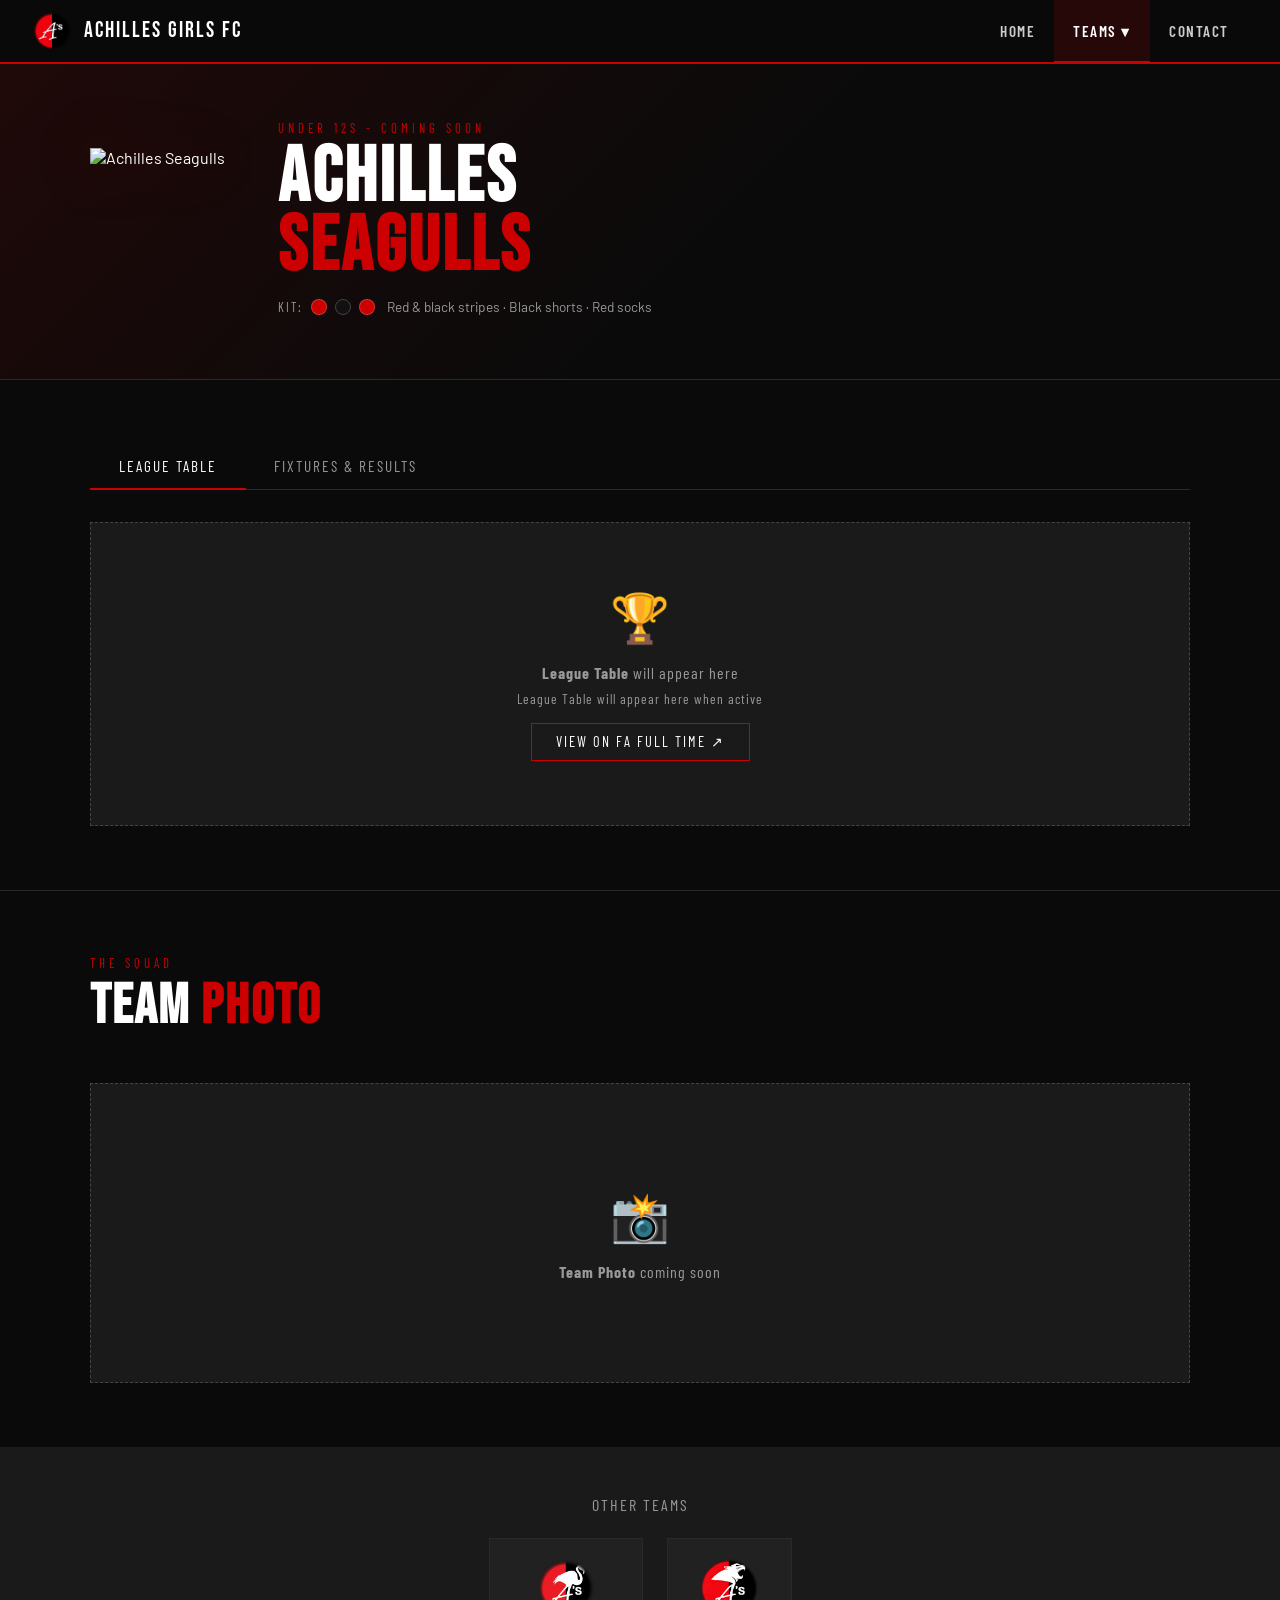
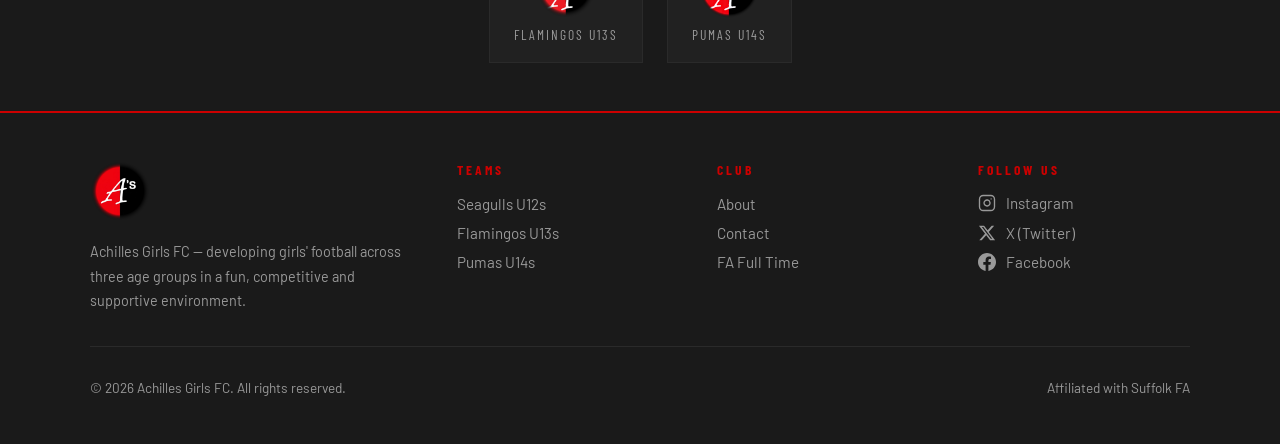
==== commit c375b002: "Update team-albion.html" ====
--- a/team-albion.html
+++ b/team-albion.html
@@ -3,8 +3,8 @@
 <head>
   <meta charset="UTF-8">
   <meta name="viewport" content="width=device-width, initial-scale=1.0">
-  <title>Albion U12s — Achilles Girls FC</title>
-  <link rel="icon" type="image/png" href="images/logo-albion.png">
+  <title>Seagulls U12s — Achilles Girls FC</title>
+  <link rel="icon" type="image/png" href="images/logo-Seagulls.png">
   <link rel="manifest" href="manifest.json">
   <meta name="theme-color" content="#CC0000">
   <meta name="apple-mobile-web-app-capable" content="yes">
@@ -33,7 +33,7 @@
       <li class="nav-dropdown">
         <a href="#" class="active">Teams ▾</a>
         <ul class="dropdown-menu">
-          <li><a href="team-albion.html"><img src="images/logo-albion.png" alt=""> Albion U12s</a></li>
+          <li><a href="team-Seagulls.html"><img src="images/logo-Seagulls.png" alt=""> Seagulls U12s</a></li>
           <li><a href="team-flamingos.html"><img src="images/logo-flamingos.png" alt=""> Flamingos U13s</a></li>
           <li><a href="team-pumas.html"><img src="images/logo-pumas.png" alt=""> Pumas U14s</a></li>
         </ul>
@@ -45,10 +45,10 @@
   <!-- TEAM HERO -->
   <div class="team-hero">
     <div class="team-hero-inner">
-      <img src="images/logo-albion.png" alt="Achilles Albion" class="team-hero-logo">
+      <img src="images/logo-Seagulls.png" alt="Achilles Seagulls" class="team-hero-logo">
       <div class="team-hero-text">
         <p class="section-label">Under 12s - COMING SOON</p>
-        <h1>Achilles<br><span style="color:var(--red)">Albion</span></h1>
+        <h1>Achilles<br><span style="color:var(--red)">Seagulls</span></h1>
         <p class="team-division"><!-- Add league/division name here when known --></p>
         <div class="team-kit">
           <span class="kit-label">Kit:</span>
@@ -73,9 +73,9 @@
       <div id="panel-fixtures" class="fa-panel">
         <!--
           ========================================================
-          ALBION — FIXTURES & RESULTS
-          ========================================================
-          Once the Albion U12s are registered on FA Full Time:
+          Seagulls — FIXTURES & RESULTS
+          ========================================================
+          Once the Seagulls U12s are registered on FA Full Time:
           1. Find their fixtures/results widget code snippet.
           2. DELETE the entire embed-placeholder <div> below.
           3. PASTE your FA snippet in its place, e.g.:
@@ -104,7 +104,7 @@
       <div id="panel-table" class="fa-panel active">
         <!--
           ========================================================
-          ALBION — LEAGUE TABLE
+          Seagulls — LEAGUE TABLE
           ========================================================
           This needs a SEPARATE snippet code from FA Full Time
           (different lrcode number to the fixtures one above).
@@ -134,18 +134,18 @@
       <p class="section-label fade-in">The Squad</p>
       <h2 class="section-title fade-in">Team <span>Photo</span></h2>
       <!--
-        TEAM PHOTO: When you have a photo for the Albion U12s, save it as
-        images/photo-albion.jpg  and replace the placeholder div below with:
+        TEAM PHOTO: When you have a photo for the Seagulls U12s, save it as
+        images/photo-Seagulls.jpg  and replace the placeholder div below with:
 
         <div style="position:relative; overflow:hidden; border: 1px solid var(--grey-mid);">
-          <img src="images/photo-albion.jpg"
-               alt="Achilles Albion U12s team photo"
+          <img src="images/photo-Seagulls.jpg"
+               alt="Achilles Seagulls U12s team photo"
                style="width:100%; display:block; max-height:520px; object-fit:cover; object-position: center top;">
           <div style="position:absolute; bottom:0; left:0; right:0; padding:1rem 1.5rem;
                       background:linear-gradient(transparent, rgba(0,0,0,0.75));
                       font-family:'Barlow Condensed',sans-serif; letter-spacing:2px;
                       font-size:0.85rem; text-transform:uppercase; color:rgba(255,255,255,0.7);">
-            Achilles Albion · U12s
+            Achilles Seagulls · U12s
           </div>
         </div>
       -->
@@ -153,7 +153,7 @@
         <span class="icon">📸</span>
         <p><strong>Team Photo</strong> coming soon</p>
         <!--
-        <p style="margin-top:0.5rem; font-size:0.85rem;">Save your photo as <code style="background:rgba(255,255,255,0.08); padding:2px 6px;">images/photo-albion.jpg</code> and update this page</p>
+        <p style="margin-top:0.5rem; font-size:0.85rem;">Save your photo as <code style="background:rgba(255,255,255,0.08); padding:2px 6px;">images/photo-Seagulls.jpg</code> and update this page</p>
         -->
       </div>
     </div>
@@ -186,7 +186,7 @@
       <div class="footer-col">
         <h4>Teams</h4>
         <ul>
-          <li><a href="team-albion.html">Albion U12s</a></li>
+          <li><a href="team-Seagulls.html">Seagulls U12s</a></li>
           <li><a href="team-flamingos.html">Flamingos U13s</a></li>
           <li><a href="team-pumas.html">Pumas U14s</a></li>
         </ul>
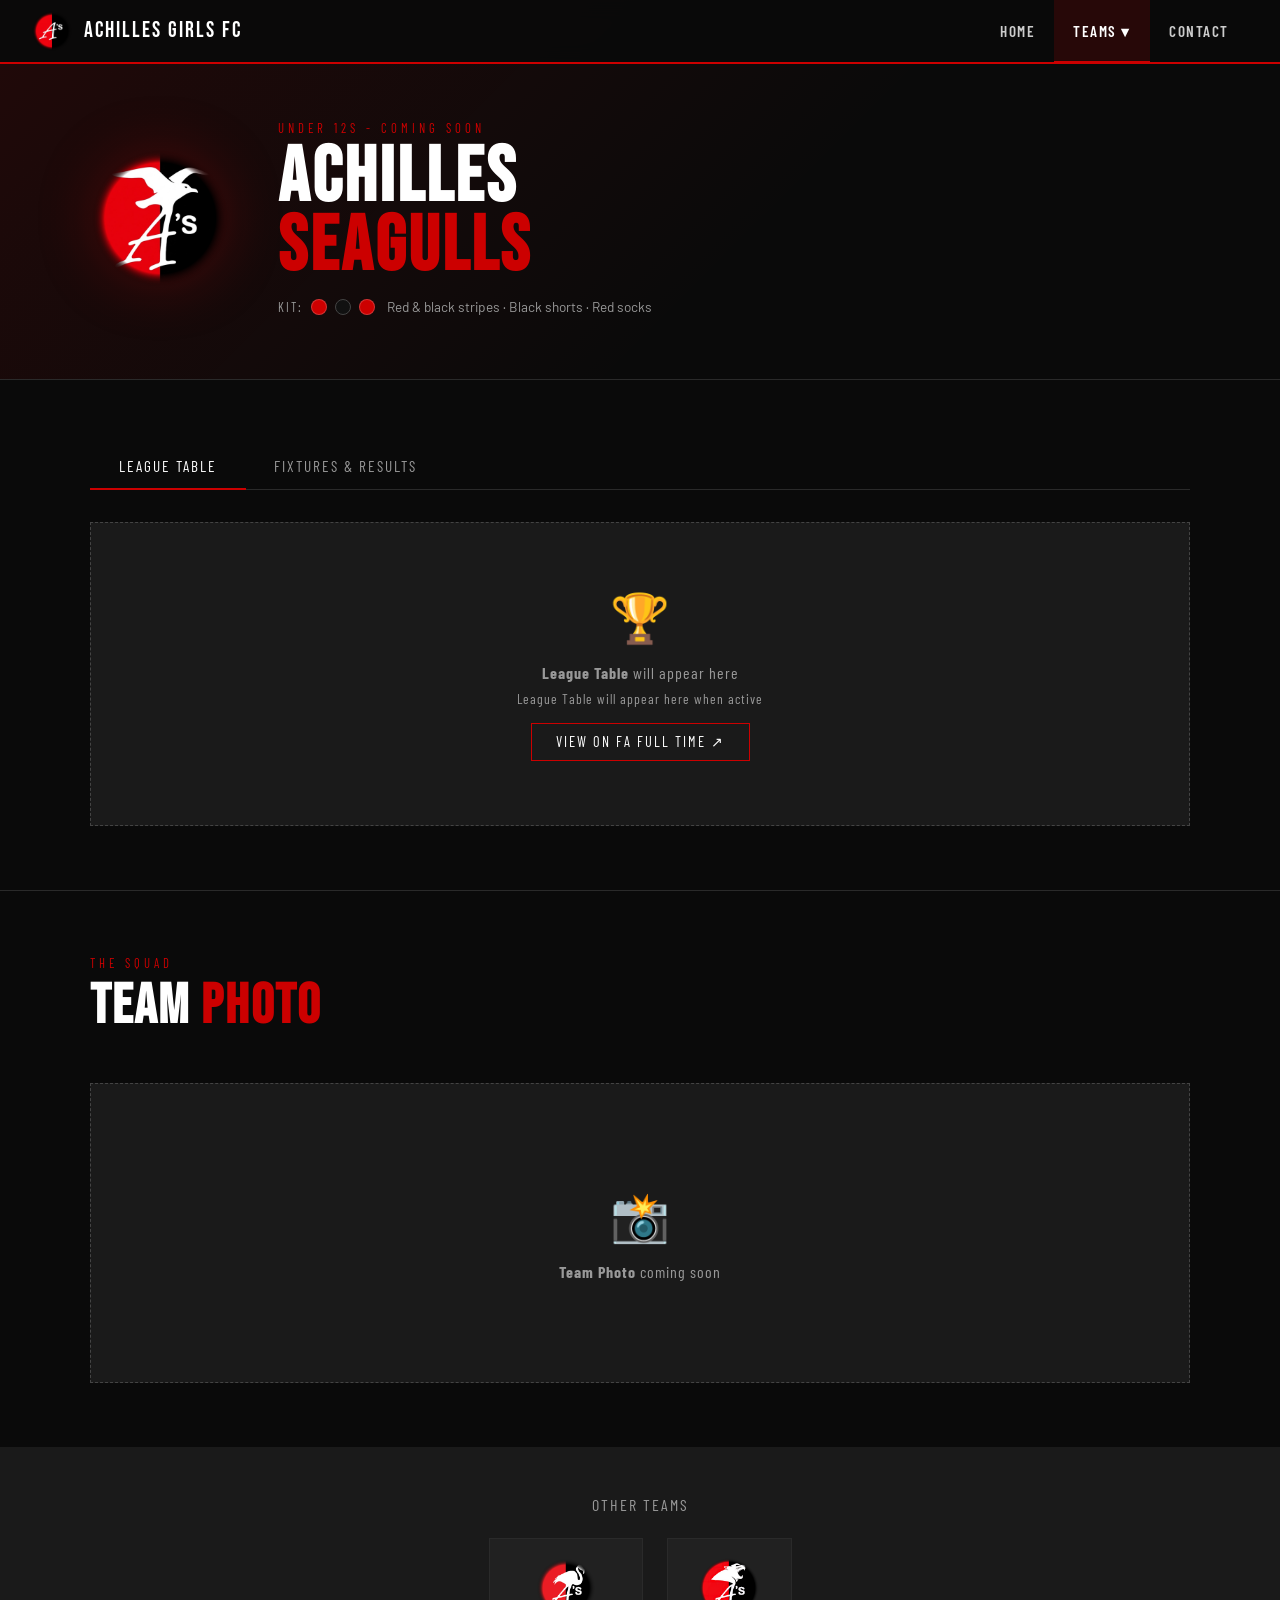
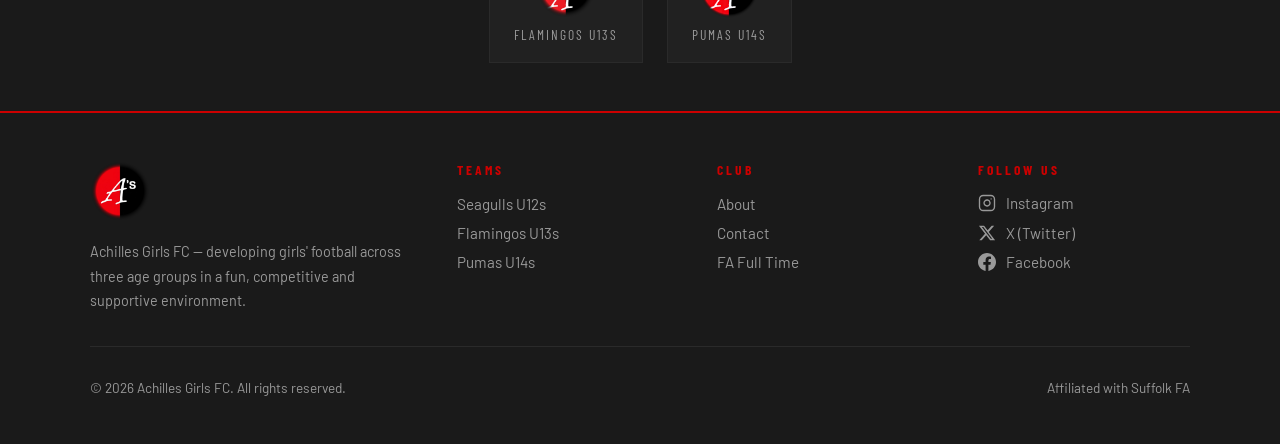
==== commit f8b169b8: "Update team-albion.html" ====
--- a/team-albion.html
+++ b/team-albion.html
@@ -4,7 +4,7 @@
   <meta charset="UTF-8">
   <meta name="viewport" content="width=device-width, initial-scale=1.0">
   <title>Seagulls U12s — Achilles Girls FC</title>
-  <link rel="icon" type="image/png" href="images/logo-Seagulls.png">
+  <link rel="icon" type="image/png" href="images/logo-seagulls.png">
   <link rel="manifest" href="manifest.json">
   <meta name="theme-color" content="#CC0000">
   <meta name="apple-mobile-web-app-capable" content="yes">
@@ -33,7 +33,7 @@
       <li class="nav-dropdown">
         <a href="#" class="active">Teams ▾</a>
         <ul class="dropdown-menu">
-          <li><a href="team-Seagulls.html"><img src="images/logo-Seagulls.png" alt=""> Seagulls U12s</a></li>
+          <li><a href="team-Seagulls.html"><img src="images/logo-seagulls.png" alt=""> Seagulls U12s</a></li>
           <li><a href="team-flamingos.html"><img src="images/logo-flamingos.png" alt=""> Flamingos U13s</a></li>
           <li><a href="team-pumas.html"><img src="images/logo-pumas.png" alt=""> Pumas U14s</a></li>
         </ul>
@@ -45,7 +45,7 @@
   <!-- TEAM HERO -->
   <div class="team-hero">
     <div class="team-hero-inner">
-      <img src="images/logo-Seagulls.png" alt="Achilles Seagulls" class="team-hero-logo">
+      <img src="images/logo-seagulls.png" alt="Achilles Seagulls" class="team-hero-logo">
       <div class="team-hero-text">
         <p class="section-label">Under 12s - COMING SOON</p>
         <h1>Achilles<br><span style="color:var(--red)">Seagulls</span></h1>
